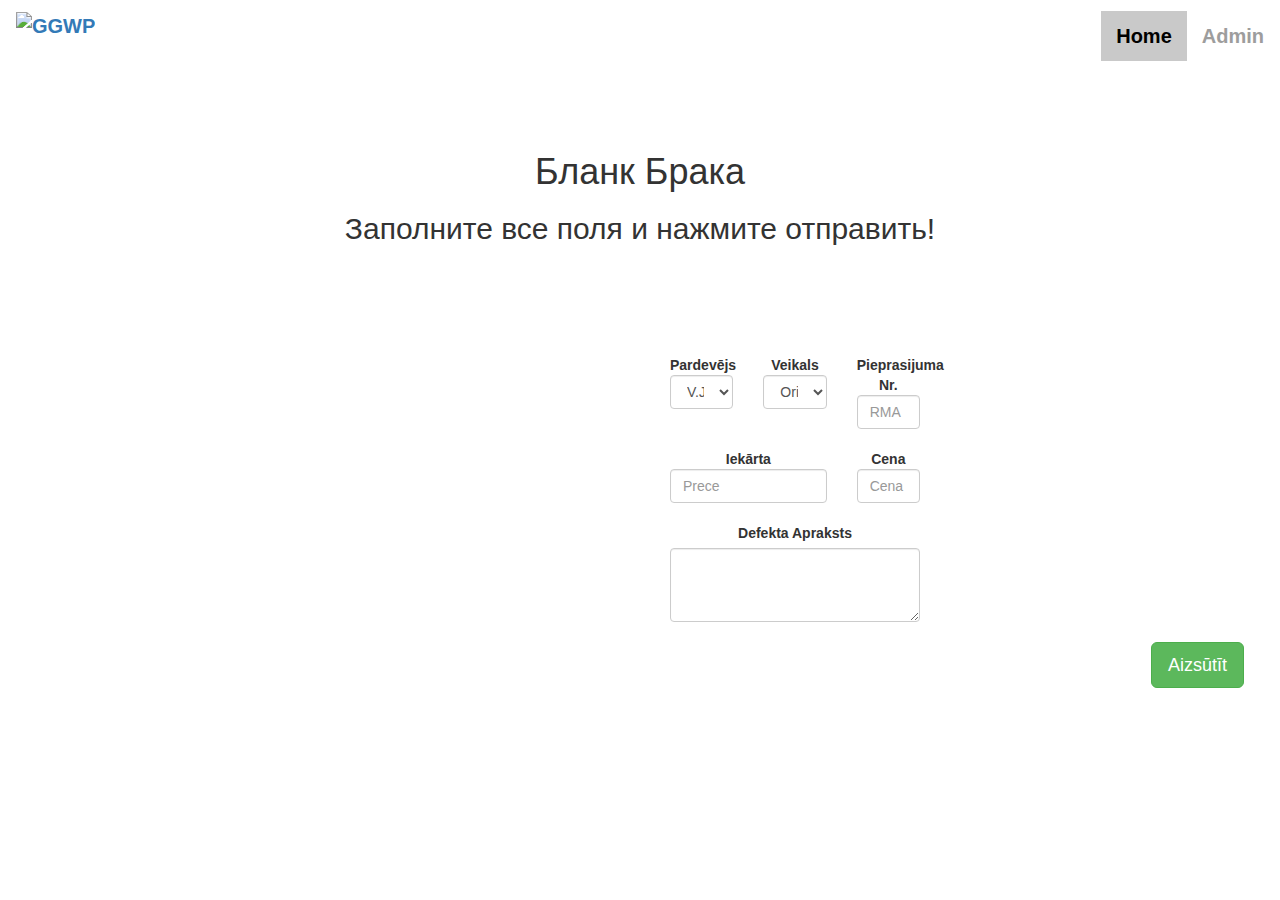
==== GGWP-site/index.html @ a6586b0d "vladkour" ====
<!DOCTYPE html>
<html lang="en">
<head>
  <meta charset="UTF-8">
  <meta name="viewport" content="width=device-width, initial-scale=1.0">
  <meta http-equiv="X-UA-Compatible" content="ie=edge">
  <title>GGWP RMA</title>

  <link href="assets/css/bootstrap.css" rel="stylesheet"/>
  <link href="assets/css/font-awesome.css" rel="stylesheet"/>
  <link href="assets/css/style.css" rel="stylesheet"/>
</head>
<body>
  <nav class="navbar navbar-inverse">
  <div class="container-fluid">
    <div class="navbar-header">
      <a href="">
           <div class="logo-container">
                <div class="logo">
                    <img src="img/ggwp.png" alt="GGWP">
                </div>
            </div>
      </a>
    </div>
    <ul class="nav navbar-nav navbar-right">
      <li class="active"><a href="#">Home</a></li>
      <li><a href="#">Admin</a></li>
    </ul>
  </div>
</nav>
<div id="headerwrap">
      <div class="row centered">
        <h1>Бланк Брака</h1>
        <h2>Заполните все поля и нажмите отправить!</h2>
      </div>
  </div>

<form>
<div class="row">
    <div class="col-xs-2">
      <strong>Pardevējs</strong>
      <select class="form-control">
        <option value="n1">V.Jakovļevs</option>
        <option value="n2">J.Jarovaja</option>
        <option value="n3">J.Arčibasova</option>
        <option value="n4">Dmitrijs</option>
        <option value="n5">A.Snikers</option>
      </select>
    </div>
    <div class="col-xs-2">
      <strong>Veikals</strong>
      <select class="form-control">
        <option value="n1">Origo</option>
        <option value="n2">Čaka</option>
        <option value="n3">Merķeļa</option>
        <option value="n4">Dole</option>
      </select>
    </div>
    <div class="col-xs-2">
      <strong>Pieprasijuma Nr.</strong>
      <input type="text" class="form-control" placeholder="RMA">
    </div>
  </div>
  <br />
  <div class="row">
    <div class="col-xs-4">
      <strong>Iekārta</strong>
      <input type="text" class="form-control" placeholder="Prece">
    </div>
    <div class="col-xs-2">
      <strong>Cena</strong>
      <input type="text" class="form-control" placeholder="Cena">
    </div>
</div>
<br />
<div class="row">
  <div class="col-xs-6">
    <label for="comment">Defekta Apraksts</label>
    <textarea class="form-control" rows="3" id="comment"></textarea>
  </div>
</div>
<br />
<div class="container">
  <a href="#" class="btn btn-success btn-lg" role="send">Aizsūtīt</a>
</div>
</form>











<!---
<div class="container">
  <form action="http://ab-w.net/comments.php" method="post" name="commentform" id="commentform">
    <strong>Pardevējs</strong>
    <p><select name="select" size="1">
      <option value="s1">V.Jakovļevs</option>
      <option value="s2">J.Jarovaja</option>
      <option value="s3">J.Arčibasova</option>
      <option value="s4">Dmitrijs</option>
    </select>
    <p><input type="text" name="author" id="author" value="" size="8" />
      <strong>RMA</strong>
    </p>
    <p><input type="text" name="email" id="email" value="" size="25" />
      <strong> Pardevējs</strong>
    </p>
    <p><textarea name="comment" id="comment" cols="48" rows="8"> </textarea>
    </p>
    <p><input name="submit" type="submit" id="submit" value="Отправить" />
    </p>
  </form>
</div>
-->















<script src="assets/js/jquery-3.2.1.min.js"></script>
<script src="assets/js/bootstrap.js"></script>

</body>
</html>
---- GGWP-site/assets/css/style.css ----
<style>
@import url('https://fonts.googleapis.com/css?family=Open+Sans|Oswald');
</style>

 body {
  background-image: src=image(../img/Untitled-2.png) no-repeat center top;
  color: black;
  font-family: 'Open Sans', sans-serif;
  font-size: 16px;
  font-weight: 300;
  margin-top: 70px;
}

.centered {
  text-align: center;
}

hr {
  display: block;
  height: 1px;
  border: 0;
  border-top: 1px solid #ccc;
  margin: 1em 0;
  padding: 0;
}

.navbar {
  font-weight: 600;
  font-size: 20px;
  padding-top: 10px;
  padding-bottom: 10px;
}

.navbar-inverse {
  background: white;
  border-color: white;
}

.navbar-inverse .navbar-nav > .active > a {
  background-color: #C9C9C9;
  color: black;
}

.navbar-inverse .navbar-brand {

}
.nav .navbar-nav {
  background-color: white;
}
#headerwrap {
  background: url(../img/header.jpg) no-repeat center top;
  margin-top: -10px;
  padding-top: 50px;
  text-align: center;
  background-attachment: relative;
  background-position: center center;

  background-size: 100%;

  -webkit-background-size: cover;
  -moz-background-size: cover;
  -o-background-size: cover;

}

form {
  position: absolute; /* Абсолютное позиционирование */
    left: 570px; /* Положение от левого края */
    right: -20px;
    padding: 100px;
    text-align: center;
}
.container {
  padding-right: 130px;
}
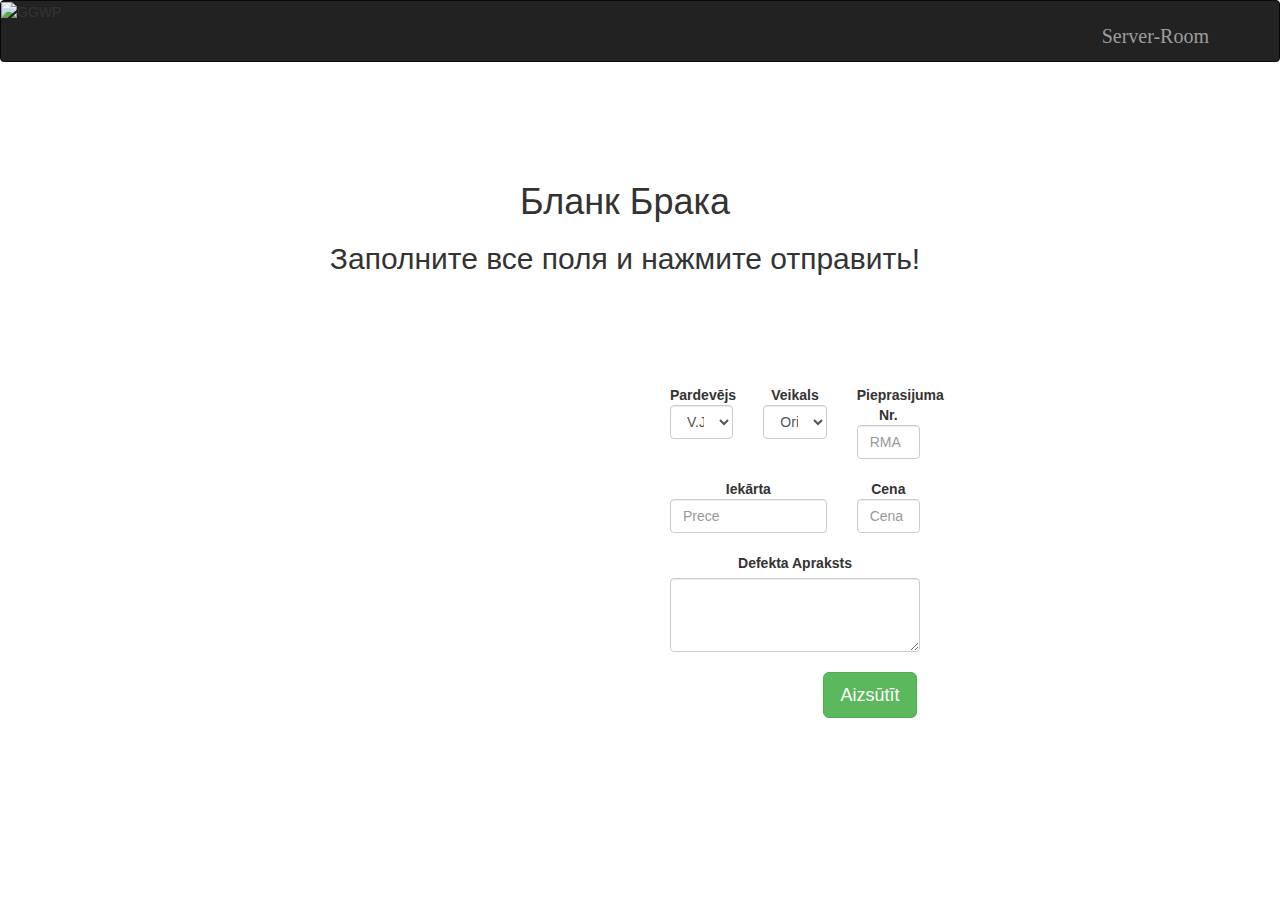
==== commit 399559fa: "vladkour" ====
--- a/GGWP-site/index.html
+++ b/GGWP-site/index.html
@@ -11,30 +11,24 @@
   <link href="assets/css/style.css" rel="stylesheet"/>
 </head>
 <body>
-  <nav class="navbar navbar-inverse">
-  <div class="container-fluid">
+<nav class="navbar navbar-inverse">
+  <div id="navbar">
     <div class="navbar-header">
-      <a href="">
-           <div class="logo-container">
-                <div class="logo">
-                    <img src="img/ggwp.png" alt="GGWP">
-                </div>
-            </div>
-      </a>
+        <div class="logo-container">
+          <div class="logo">
+            <img src="img/ggwp.png" alt="GGWP">
+          </div>
+        </div>
     </div>
     <ul class="nav navbar-nav navbar-right">
-      <li class="active"><a href="#">Home</a></li>
-      <li><a href="#">Admin</a></li>
+      <li><a href="#">Server-Room</a></li>
     </ul>
   </div>
 </nav>
-<div id="headerwrap">
-      <div class="row centered">
-        <h1>Бланк Брака</h1>
-        <h2>Заполните все поля и нажмите отправить!</h2>
-      </div>
+  <div class="centered">
+    <h1>Бланк Брака</h1>
+    <h2>Заполните все поля и нажмите отправить!</h2>
   </div>
-
 <form>
 <div class="row">
     <div class="col-xs-2">
@@ -80,59 +74,10 @@
   </div>
 </div>
 <br />
-<div class="container">
+<div id="button">
   <a href="#" class="btn btn-success btn-lg" role="send">Aizsūtīt</a>
 </div>
 </form>
-
-
-
-
-
-
-
-
-
-
-
-<!---
-<div class="container">
-  <form action="http://ab-w.net/comments.php" method="post" name="commentform" id="commentform">
-    <strong>Pardevējs</strong>
-    <p><select name="select" size="1">
-      <option value="s1">V.Jakovļevs</option>
-      <option value="s2">J.Jarovaja</option>
-      <option value="s3">J.Arčibasova</option>
-      <option value="s4">Dmitrijs</option>
-    </select>
-    <p><input type="text" name="author" id="author" value="" size="8" />
-      <strong>RMA</strong>
-    </p>
-    <p><input type="text" name="email" id="email" value="" size="25" />
-      <strong> Pardevējs</strong>
-    </p>
-    <p><textarea name="comment" id="comment" cols="48" rows="8"> </textarea>
-    </p>
-    <p><input name="submit" type="submit" id="submit" value="Отправить" />
-    </p>
-  </form>
-</div>
--->
-
-
-
-
-
-
-
-
-
-
-
-
-
-
-
 <script src="assets/js/jquery-3.2.1.min.js"></script>
 <script src="assets/js/bootstrap.js"></script>
 
--- a/GGWP-site/assets/css/style.css
+++ b/GGWP-site/assets/css/style.css
@@ -1,66 +1,36 @@
 <style>
-@import url('https://fonts.googleapis.com/css?family=Open+Sans|Oswald');
+@import url('https://fonts.googleapis.com/css?family=Raleway|Source+Sans+Pro');
 </style>
 
  body {
-  background-image: src=image(../img/Untitled-2.png) no-repeat center top;
-  color: black;
-  font-family: 'Open Sans', sans-serif;
+  display: block;
+  background-color: #575757;
+  font-family: 'Raleway', sans-serif;
+  font-family: 'Source Sans Pro', sans-serif;
   font-size: 16px;
   font-weight: 300;
-  margin-top: 70px;
 }
 
+li {
+  font-family: Source Sans Pro;
+  padding-top: 10px;
+  font-weight: 400;
+  font-size: 20px;
+}
+
+#navbar {
+  padding-right: 70px;
+
+}
 .centered {
+  padding-top: 80px;
+  padding-left: 100px;
+  padding-right: 130px;
   text-align: center;
 }
 
-hr {
-  display: block;
-  height: 1px;
-  border: 0;
-  border-top: 1px solid #ccc;
-  margin: 1em 0;
-  padding: 0;
-}
-
-.navbar {
-  font-weight: 600;
-  font-size: 20px;
-  padding-top: 10px;
-  padding-bottom: 10px;
-}
-
-.navbar-inverse {
-  background: white;
-  border-color: white;
-}
-
-.navbar-inverse .navbar-nav > .active > a {
-  background-color: #C9C9C9;
-  color: black;
-}
-
-.navbar-inverse .navbar-brand {
-
-}
-.nav .navbar-nav {
-  background-color: white;
-}
-#headerwrap {
-  background: url(../img/header.jpg) no-repeat center top;
-  margin-top: -10px;
-  padding-top: 50px;
-  text-align: center;
-  background-attachment: relative;
-  background-position: center center;
-
-  background-size: 100%;
-
-  -webkit-background-size: cover;
-  -moz-background-size: cover;
-  -o-background-size: cover;
-
+.nav .navbar-nav  {
+  color: white;
 }
 
 form {
@@ -70,6 +40,6 @@
     padding: 100px;
     text-align: center;
 }
-.container {
+#button {
   padding-right: 130px;
 }
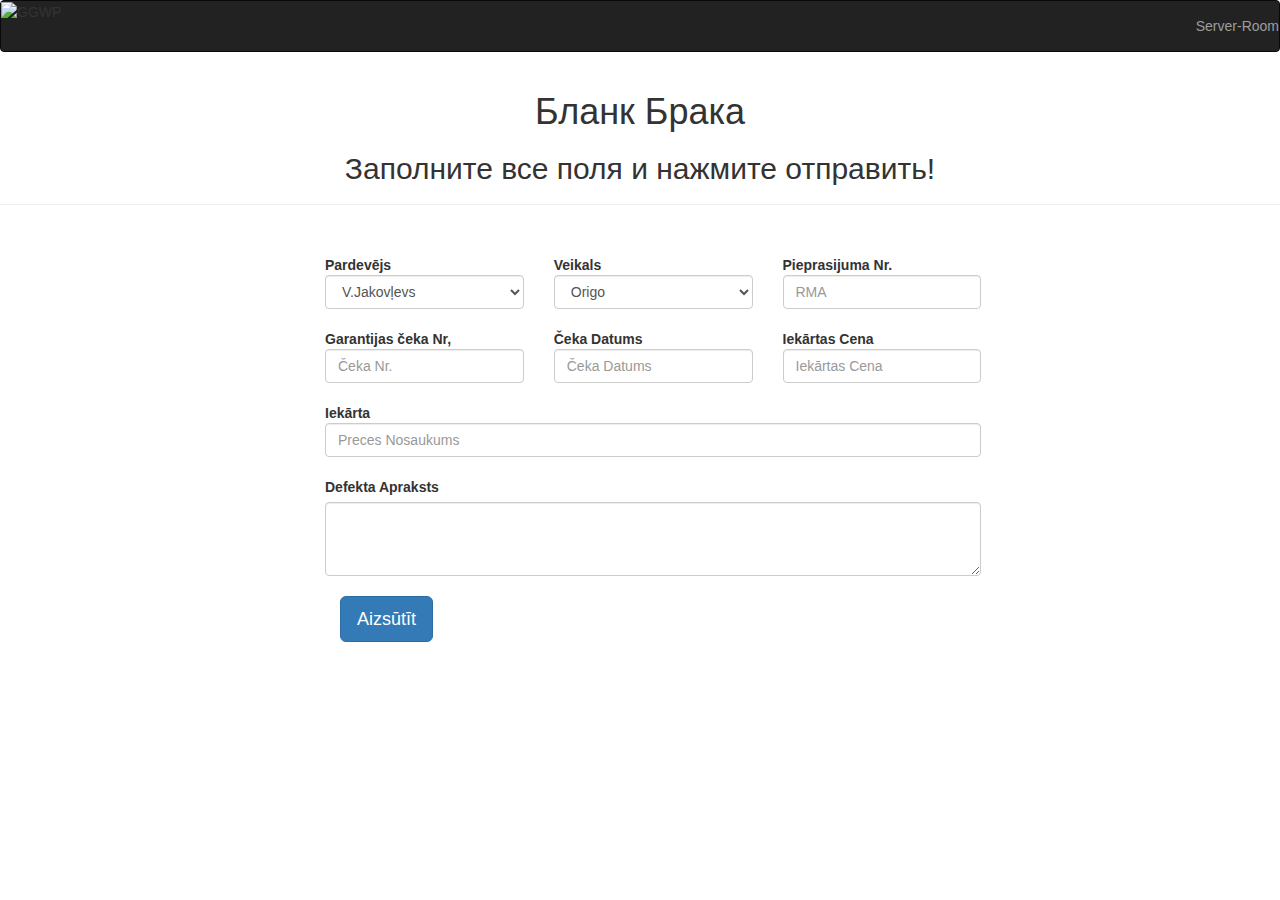
==== commit ca180301: "vladkour" ====
--- a/GGWP-site/index.html
+++ b/GGWP-site/index.html
@@ -25,13 +25,14 @@
     </ul>
   </div>
 </nav>
-  <div class="centered">
+  <div class="page-header">
     <h1>Бланк Брака</h1>
     <h2>Заполните все поля и нажмите отправить!</h2>
   </div>
 <form>
-<div class="row">
-    <div class="col-xs-2">
+<div class="container">
+  <div class="row">
+    <div class="col-sm-3">
       <strong>Pardevējs</strong>
       <select class="form-control">
         <option value="n1">V.Jakovļevs</option>
@@ -41,7 +42,7 @@
         <option value="n5">A.Snikers</option>
       </select>
     </div>
-    <div class="col-xs-2">
+    <div class="col-sm-3">
       <strong>Veikals</strong>
       <select class="form-control">
         <option value="n1">Origo</option>
@@ -50,32 +51,44 @@
         <option value="n4">Dole</option>
       </select>
     </div>
-    <div class="col-xs-2">
+    <div class="col-sm-3">
       <strong>Pieprasijuma Nr.</strong>
       <input type="text" class="form-control" placeholder="RMA">
     </div>
   </div>
   <br />
   <div class="row">
-    <div class="col-xs-4">
+    <div class="col-sm-3">
+      <strong>Garantijas čeka Nr,</strong>
+      <input type="text" class="form-control" placeholder="Čeka Nr.">
+    </div>
+    <div class="col-sm-3">
+      <strong>Čeka Datums</strong>
+      <input type="text" class="form-control" placeholder="Čeka Datums">
+    </div>
+    <div class="col-sm-3">
+      <strong> Iekārtas Cena</strong>
+      <input type="text" class="form-control" placeholder="Iekārtas Cena">
+    </div>
+</div>
+<br />
+  <div class="row">
+    <div class="col-sm-9">
       <strong>Iekārta</strong>
-      <input type="text" class="form-control" placeholder="Prece">
-    </div>
-    <div class="col-xs-2">
-      <strong>Cena</strong>
-      <input type="text" class="form-control" placeholder="Cena">
+      <input type="text" class="form-control" placeholder="Preces Nosaukums">
     </div>
 </div>
 <br />
 <div class="row">
-  <div class="col-xs-6">
+  <div class="col-sm-9">
     <label for="comment">Defekta Apraksts</label>
     <textarea class="form-control" rows="3" id="comment"></textarea>
   </div>
 </div>
 <br />
-<div id="button">
-  <a href="#" class="btn btn-success btn-lg" role="send">Aizsūtīt</a>
+<div class="col-sm-9">
+  <button class="btn btn-primary btn-lg" role="submit">Aizsūtīt</button>
+</div>
 </div>
 </form>
 <script src="assets/js/jquery-3.2.1.min.js"></script>
--- a/GGWP-site/assets/css/style.css
+++ b/GGWP-site/assets/css/style.css
@@ -2,44 +2,21 @@
 @import url('https://fonts.googleapis.com/css?family=Raleway|Source+Sans+Pro');
 </style>
 
- body {
-  display: block;
-  background-color: #575757;
+body {
+  background-color: red;
   font-family: 'Raleway', sans-serif;
-  font-family: 'Source Sans Pro', sans-serif;
   font-size: 16px;
   font-weight: 300;
 }
 
-li {
-  font-family: Source Sans Pro;
-  padding-top: 10px;
-  font-weight: 400;
-  font-size: 20px;
-}
-
-#navbar {
-  padding-right: 70px;
-
-}
-.centered {
-  padding-top: 80px;
-  padding-left: 100px;
-  padding-right: 130px;
+.page-header {
   text-align: center;
 }
 
-.nav .navbar-nav  {
-  color: white;
+.container {
+  margin:0px auto;
+  float: none;
+  padding-top: 30px;
+  padding-left: 270px;
+
 }
-
-form {
-  position: absolute; /* Абсолютное позиционирование */
-    left: 570px; /* Положение от левого края */
-    right: -20px;
-    padding: 100px;
-    text-align: center;
-}
-#button {
-  padding-right: 130px;
-}
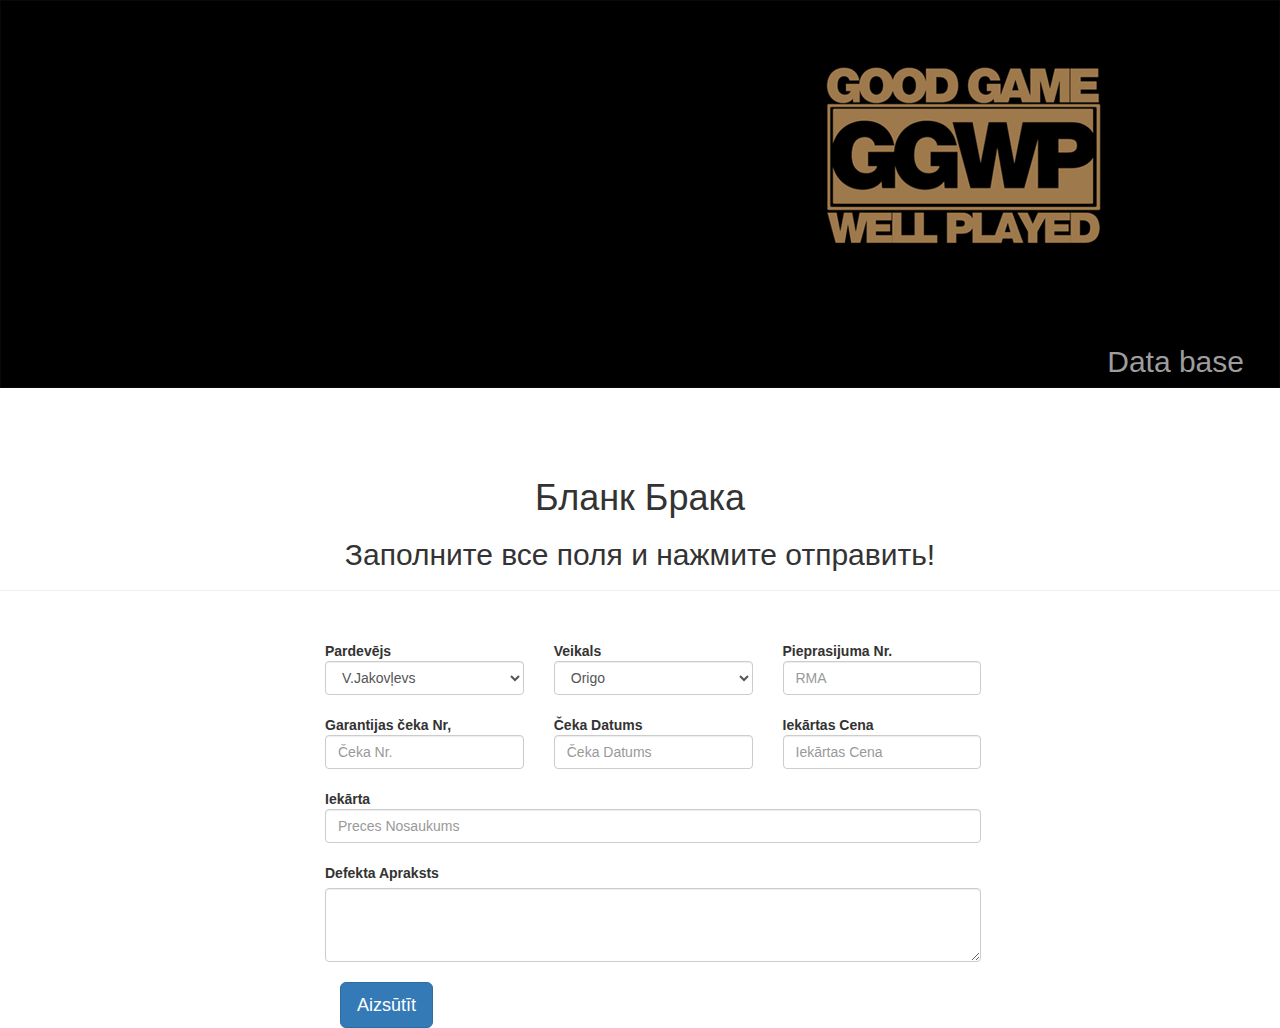
==== commit c4c84952: "vladkour" ====
--- a/GGWP-site/index.html
+++ b/GGWP-site/index.html
@@ -11,20 +11,18 @@
   <link href="assets/css/style.css" rel="stylesheet"/>
 </head>
 <body>
-<nav class="navbar navbar-inverse">
-  <div id="navbar">
-    <div class="navbar-header">
+  <nav class="navbar navbar-inverse">
+    <div class="container-fluid">
+      <div class="navbar-header">
         <div class="logo-container">
-          <div class="logo">
-            <img src="img/ggwp.png" alt="GGWP">
-          </div>
+          <img src="img/GGWP.jpg">
         </div>
+      </div>
+      <ul class="nav navbar-nav navbar-right">
+        <li><a href="#">Data base</a></li>
+      </ul>
     </div>
-    <ul class="nav navbar-nav navbar-right">
-      <li><a href="#">Server-Room</a></li>
-    </ul>
-  </div>
-</nav>
+  </nav>
   <div class="page-header">
     <h1>Бланк Брака</h1>
     <h2>Заполните все поля и нажмите отправить!</h2>
--- a/GGWP-site/assets/css/style.css
+++ b/GGWP-site/assets/css/style.css
@@ -11,6 +11,7 @@
 
 .page-header {
   text-align: center;
+  padding-top: 30px;
 }
 
 .container {
@@ -20,3 +21,24 @@
   padding-left: 270px;
 
 }
+
+.logo-container {
+  position: inherit;
+  display: block;
+  padding-left: 750px;
+
+}
+
+.navbar-inverse {
+	background-color:#000000;
+  color:white;
+  border-radius:0;
+}
+
+.navbar-right {
+  font-size: 30px;
+  padding-top: 20px;
+  padding-right: 20px;
+  text-align: right;
+  color: white;
+}
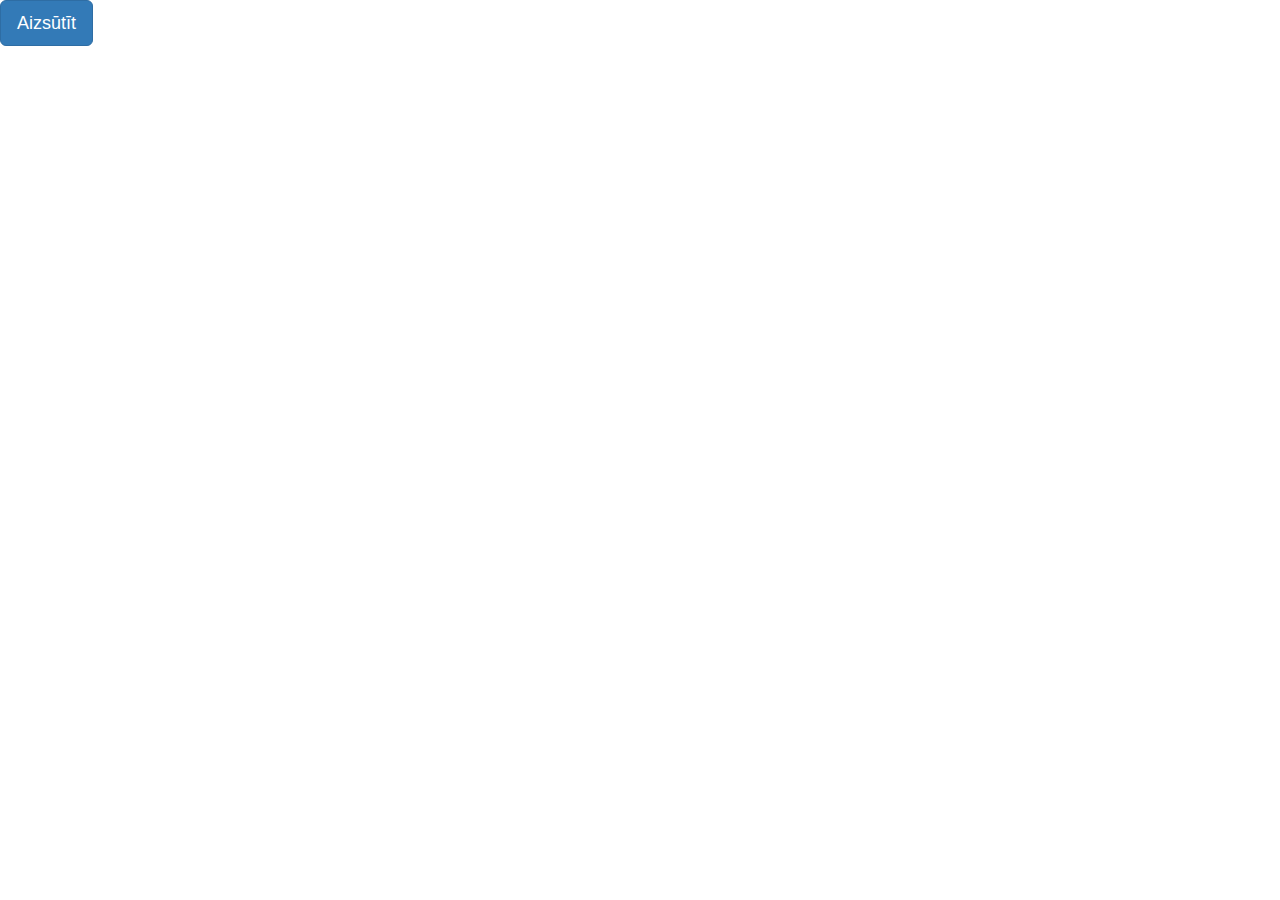
==== commit 39c55fd4: "d" ====
--- a/GGWP-site/index.html
+++ b/GGWP-site/index.html
@@ -11,84 +11,10 @@
   <link href="assets/css/style.css" rel="stylesheet"/>
 </head>
 <body>
-  <nav class="navbar navbar-inverse">
-    <div class="container-fluid">
-      <div class="navbar-header">
-        <div class="logo-container">
-          <img src="img/GGWP.jpg">
-        </div>
-      </div>
-      <ul class="nav navbar-nav navbar-right">
-        <li><a href="#">Data base</a></li>
-      </ul>
-    </div>
-  </nav>
-  <div class="page-header">
-    <h1>Бланк Брака</h1>
-    <h2>Заполните все поля и нажмите отправить!</h2>
-  </div>
-<form>
-<div class="container">
-  <div class="row">
-    <div class="col-sm-3">
-      <strong>Pardevējs</strong>
-      <select class="form-control">
-        <option value="n1">V.Jakovļevs</option>
-        <option value="n2">J.Jarovaja</option>
-        <option value="n3">J.Arčibasova</option>
-        <option value="n4">Dmitrijs</option>
-        <option value="n5">A.Snikers</option>
-      </select>
-    </div>
-    <div class="col-sm-3">
-      <strong>Veikals</strong>
-      <select class="form-control">
-        <option value="n1">Origo</option>
-        <option value="n2">Čaka</option>
-        <option value="n3">Merķeļa</option>
-        <option value="n4">Dole</option>
-      </select>
-    </div>
-    <div class="col-sm-3">
-      <strong>Pieprasijuma Nr.</strong>
-      <input type="text" class="form-control" placeholder="RMA">
-    </div>
-  </div>
-  <br />
-  <div class="row">
-    <div class="col-sm-3">
-      <strong>Garantijas čeka Nr,</strong>
-      <input type="text" class="form-control" placeholder="Čeka Nr.">
-    </div>
-    <div class="col-sm-3">
-      <strong>Čeka Datums</strong>
-      <input type="text" class="form-control" placeholder="Čeka Datums">
-    </div>
-    <div class="col-sm-3">
-      <strong> Iekārtas Cena</strong>
-      <input type="text" class="form-control" placeholder="Iekārtas Cena">
-    </div>
-</div>
-<br />
-  <div class="row">
-    <div class="col-sm-9">
-      <strong>Iekārta</strong>
-      <input type="text" class="form-control" placeholder="Preces Nosaukums">
-    </div>
-</div>
-<br />
-<div class="row">
-  <div class="col-sm-9">
-    <label for="comment">Defekta Apraksts</label>
-    <textarea class="form-control" rows="3" id="comment"></textarea>
-  </div>
-</div>
-<br />
-<div class="col-sm-9">
+
   <button class="btn btn-primary btn-lg" role="submit">Aizsūtīt</button>
 </div>
-</div>
-</form>
+
 <script src="assets/js/jquery-3.2.1.min.js"></script>
 <script src="assets/js/bootstrap.js"></script>
 
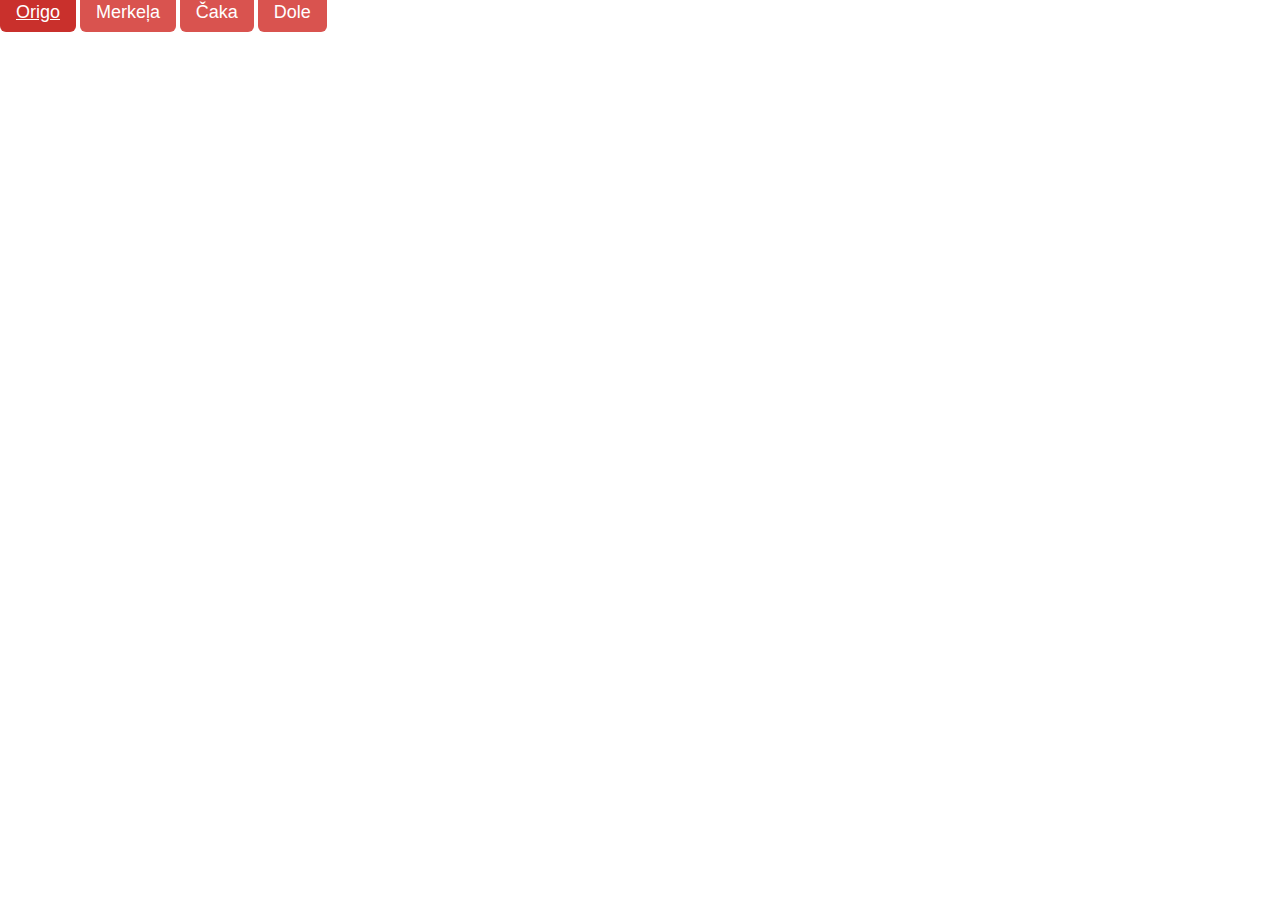
==== commit 5e551f63: "d" ====
--- a/GGWP-site/index.html
+++ b/GGWP-site/index.html
@@ -8,12 +8,15 @@
 
   <link href="assets/css/bootstrap.css" rel="stylesheet"/>
   <link href="assets/css/font-awesome.css" rel="stylesheet"/>
-  <link href="assets/css/style.css" rel="stylesheet"/>
+  <link href="assets/css/index.css" rel="stylesheet"/>
 </head>
 <body>
 
-  <button class="btn btn-primary btn-lg" role="submit">Aizsūtīt</button>
-</div>
+    <a href="origo.html" type="button" class="btn-lg btn-danger" role="button">Origo</a>
+    <a href="merkela.html" type="button" class="btn-lg btn-danger" role="button">Merkeļa</a>
+    <a href="caka.html" type="button" class="btn-lg btn-danger" role="button">Čaka</a>
+    <a href="dole.html" type="button" class="btn-lg btn-danger" role="button">Dole</a>
+
 
 <script src="assets/js/jquery-3.2.1.min.js"></script>
 <script src="assets/js/bootstrap.js"></script>
--- a/GGWP-site/assets/css/index.css
+++ b/GGWP-site/assets/css/index.css
@@ -0,0 +1,24 @@
+<style>
+@import url('https://fonts.googleapis.com/css?family=Raleway|Source+Sans+Pro');
+</style>
+
+.section a {
+	color: white;
+	text-transform: uppercase;
+	text-decoration: none;
+	margin: 0;
+    position: absolute;
+    top: 50%;
+    left: 50%;
+    -ms-transform: translate(-50%, -50%);
+    transform: translate(-50%, -50%);
+
+}
+
+.btn{
+   height: 50px;
+   display:block;
+   position: inherit;
+   border: 5px solid white;
+   margin:0 auto; // отцентрирует блок по центру родительского элемента
+  }
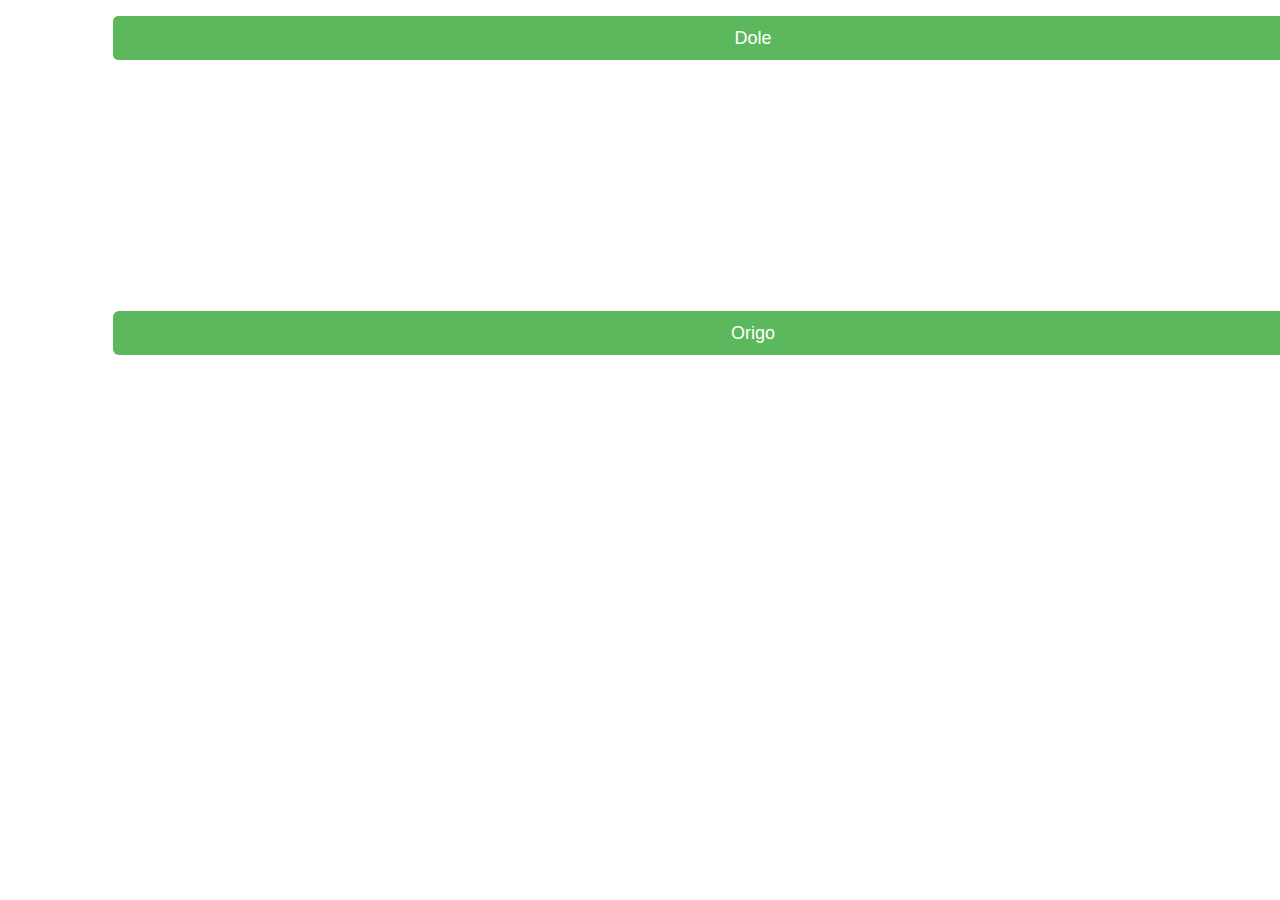
==== commit d8e0225e: "s" ====
--- a/GGWP-site/index.html
+++ b/GGWP-site/index.html
@@ -11,11 +11,14 @@
   <link href="assets/css/index.css" rel="stylesheet"/>
 </head>
 <body>
-
-    <a href="origo.html" type="button" class="btn-lg btn-danger" role="button">Origo</a>
-    <a href="merkela.html" type="button" class="btn-lg btn-danger" role="button">Merkeļa</a>
-    <a href="caka.html" type="button" class="btn-lg btn-danger" role="button">Čaka</a>
-    <a href="dole.html" type="button" class="btn-lg btn-danger" role="button">Dole</a>
+  <form>
+    <div class="btn">
+      <a href="origo.html" type="button" class="btn-lg btn-block btn-success" role="button">Origo</a>
+      <a href="merkela.html" type="button" class="btn-lg btn-block btn-success" role="button">Merkeļa</a>
+      <a href="caka.html" type="button" class="btn-lg btn-block btn-success" role="button">Čaka</a>
+      <a href="dole.html" type="button" class="btn-lg btn-block btn-success" role="button">Dole</a>
+    </div>
+  </form>
 
 
 <script src="assets/js/jquery-3.2.1.min.js"></script>
--- a/GGWP-site/assets/css/index.css
+++ b/GGWP-site/assets/css/index.css
@@ -2,23 +2,17 @@
 @import url('https://fonts.googleapis.com/css?family=Raleway|Source+Sans+Pro');
 </style>
 
-.section a {
+form {
 	color: white;
-	text-transform: uppercase;
-	text-decoration: none;
-	margin: 0;
-    position: absolute;
-    top: 50%;
-    left: 50%;
-    -ms-transform: translate(-50%, -50%);
-    transform: translate(-50%, -50%);
-
+	position: absolute;
+	margin-left: 100px;
+	margin-right: 100px;
+	margin-top: 300px;
 }
-
-.btn{
-   height: 50px;
-   display:block;
-   position: inherit;
-   border: 5px solid white;
-   margin:0 auto; // отцентрирует блок по центру родительского элемента
-  }
+a {
+	color: white;
+	position: absolute;
+	margin-left: 100px;
+	margin-right: 100px;
+	margin-top: 300px;
+}
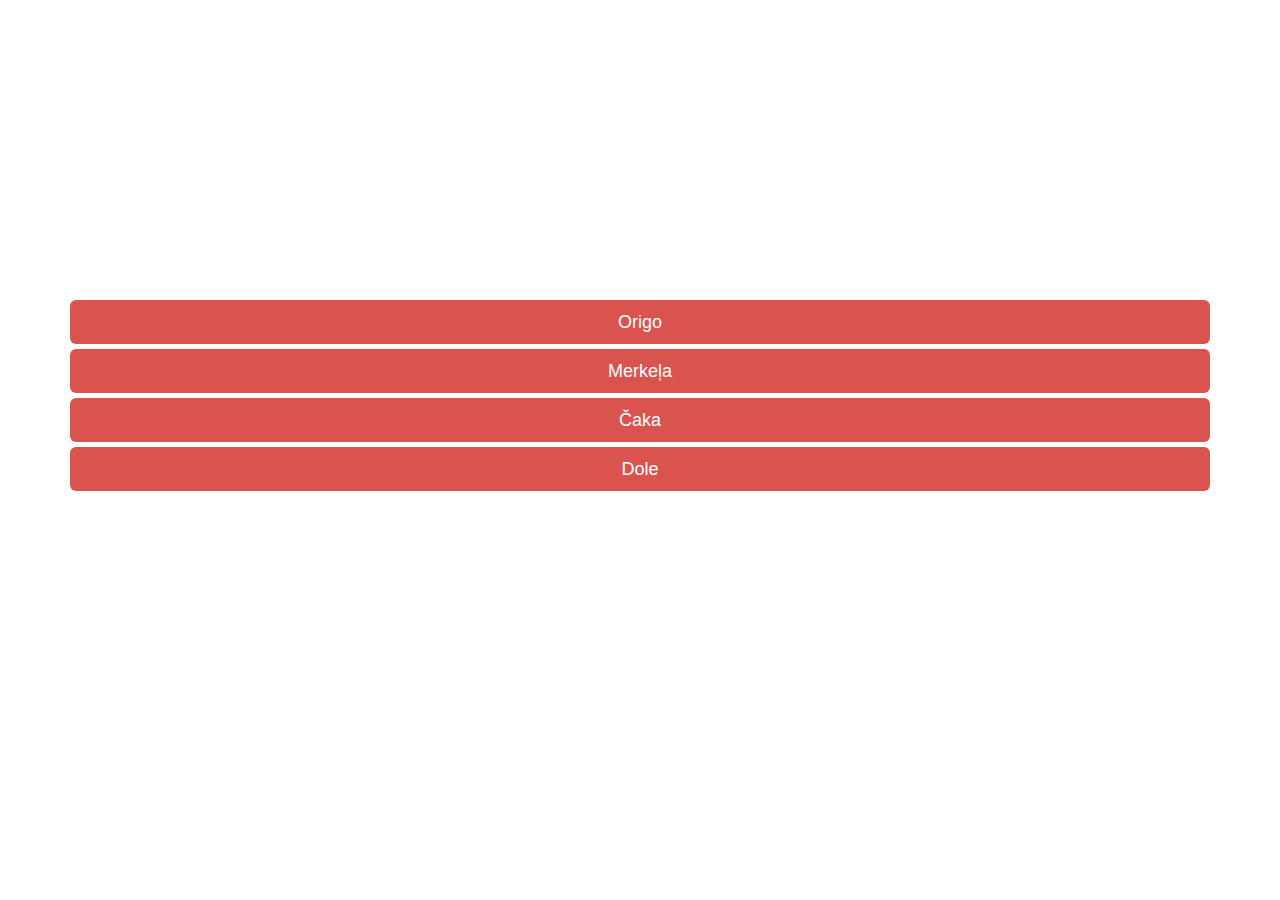
==== commit 6e2d03f8: "s" ====
--- a/GGWP-site/index.html
+++ b/GGWP-site/index.html
@@ -11,14 +11,14 @@
   <link href="assets/css/index.css" rel="stylesheet"/>
 </head>
 <body>
-  <form>
-    <div class="btn">
-      <a href="origo.html" type="button" class="btn-lg btn-block btn-success" role="button">Origo</a>
-      <a href="merkela.html" type="button" class="btn-lg btn-block btn-success" role="button">Merkeļa</a>
-      <a href="caka.html" type="button" class="btn-lg btn-block btn-success" role="button">Čaka</a>
-      <a href="dole.html" type="button" class="btn-lg btn-block btn-success" role="button">Dole</a>
+  <div class="container">
+    <div class="centering">
+      <a href="origo.html" type="button" class="btn-lg btn-block  btn-danger" role="button">Origo</a>
+      <a href="merkela.html" type="button" class="btn-lg btn-block  btn-danger" role="button">Merkeļa</a>
+      <a href="caka.html" type="button" class="btn-lg btn-block btn-danger" role="button">Čaka</a>
+      <a href="dole.html" type="button" class="btn-lg btn-block btn-danger" role="button">Dole</a>
     </div>
-  </form>
+  </div>
 
 
 <script src="assets/js/jquery-3.2.1.min.js"></script>
--- a/GGWP-site/assets/css/index.css
+++ b/GGWP-site/assets/css/index.css
@@ -2,17 +2,14 @@
 @import url('https://fonts.googleapis.com/css?family=Raleway|Source+Sans+Pro');
 </style>
 
-form {
-	color: white;
-	position: absolute;
-	margin-left: 100px;
-	margin-right: 100px;
+.container {
 	margin-top: 300px;
 }
+
 a {
-	color: white;
-	position: absolute;
-	margin-left: 100px;
-	margin-right: 100px;
+	text-align: center;
+}
+
+body {
 	margin-top: 300px;
 }
